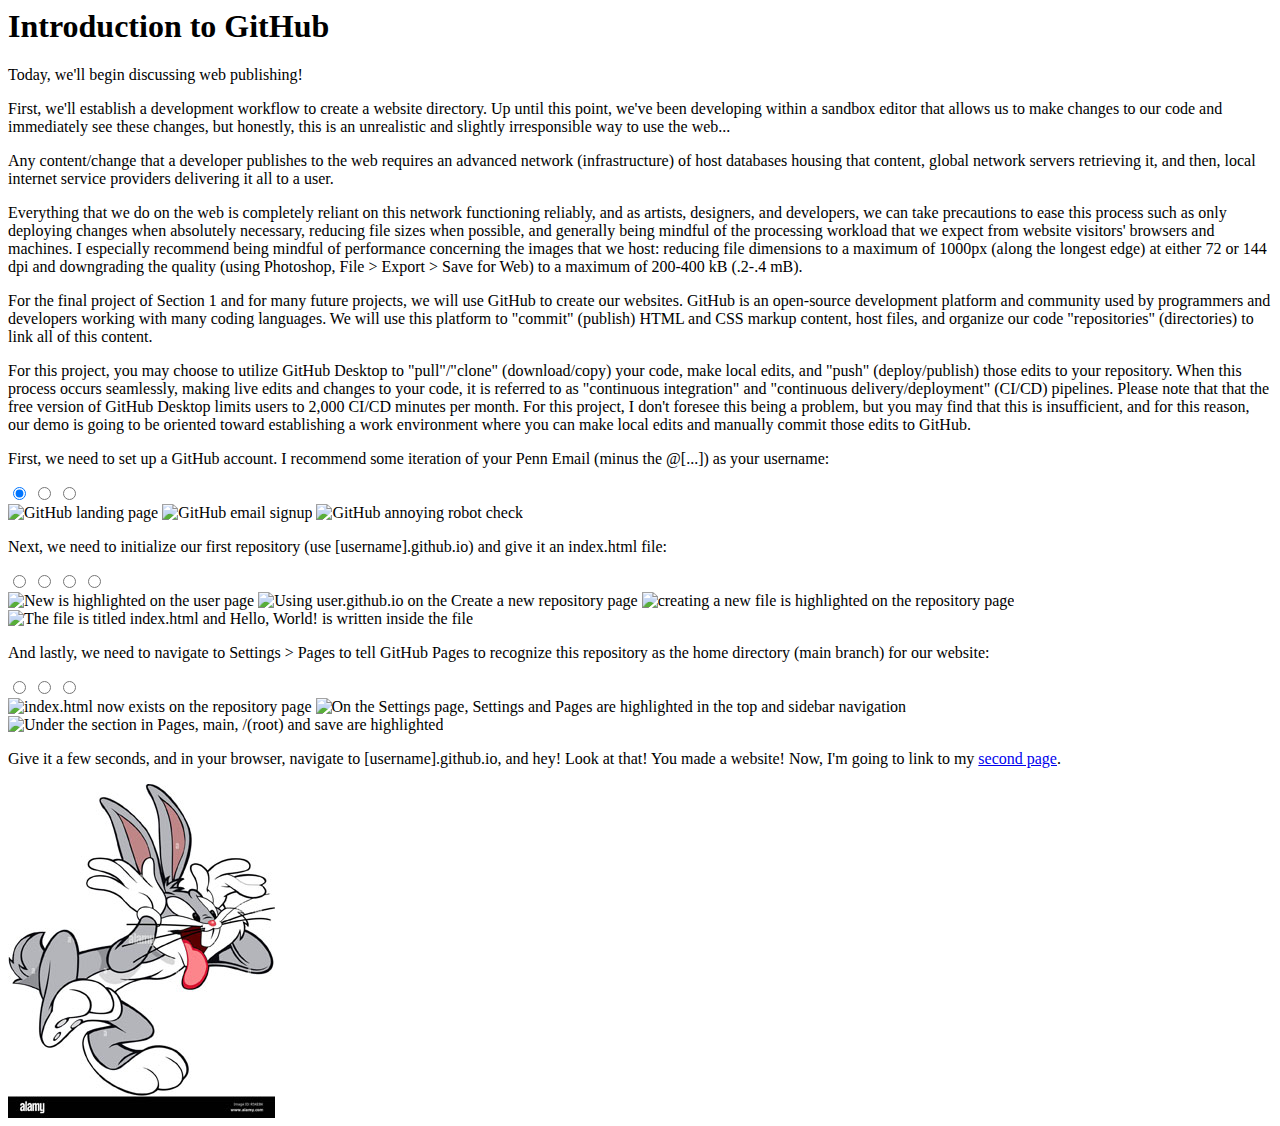
==== s1fp/index.html @ c7dd7c8c "Update index.html" ====
<head>
    <title> Introduction to GitHub </title>
    <link rel="stylesheet" href="style.css">
</head>

<body>
    <div id="wrapper">
        <h1>
            Introduction to GitHub
        </h1>
        <p>
            Today, we'll begin discussing web publishing!
        </p>
        <p>
            First, we'll establish a development workflow to create a
            website directory. Up until this point, we've been developing within a sandbox editor that allows us to make
            changes to our code and immediately see these changes, but honestly, this is an unrealistic and slightly
            irresponsible way to use the web...
        </p>
        <p>
            Any content/change that a developer publishes to the web requires an advanced network (infrastructure) of host
            databases housing that content, global network servers retrieving it, and then, local internet service providers
            delivering it all to a user.
        </p>
        <p>
            Everything that we do on the web is completely reliant on this network functioning reliably, and as artists,
            designers, and developers, we can take precautions to ease this process such as only deploying changes when
            absolutely necessary, reducing file sizes when possible, and generally being mindful of the processing
            workload that we expect from website visitors' browsers and machines. I especially recommend being mindful
            of performance concerning the images that we host: reducing file dimensions to a maximum of 1000px (along
            the longest edge) at either 72 or 144 dpi and downgrading the quality (using Photoshop, File > Export > Save
            for Web) to a maximum of 200-400 kB (.2-.4 mB).
        </p>
        <p>
            For the final project of Section 1 and for many future projects, we will use GitHub to create our websites.
            GitHub is an open-source development platform and community used by programmers and developers working with
            many coding languages. We will use this platform to "commit" (publish) HTML and CSS markup content, host
            files, and organize our code "repositories" (directories) to link all of this content.
        <p>
            For this project, you may choose to utilize GitHub Desktop to "pull"/"clone" (download/copy) your code, make
            local edits, and "push" (deploy/publish) those edits to your repository. When this process occurs
            seamlessly, making live edits and changes to your code, it is referred to as "continuous integration" and
            "continuous delivery/deployment" (CI/CD) pipelines. Please note that that the free version of GitHub Desktop
            limits users to 2,000 CI/CD minutes per month. For this project, I don't foresee this being a problem, but
            you may find that this is insufficient, and for this reason, our demo is going to be oriented toward
            establishing a work environment where you can make local edits and manually commit those edits to GitHub.
        </p>
        <p>
            First, we need to set up a GitHub account. I recommend some iteration of your Penn Email (minus the @[...]) 
            as your username:
        </p>

        <div id="slider">
            <input type="radio" name="slider" id="slide1nav" checked>
            <input type="radio" name="slider" id="slide2nav">
            <input type="radio" name="slider" id="slide3nav">
            <div id="slides">
                <div class="inner">
                    <img src="1.png" alt="GitHub landing page" class="slide slide_1">
                    <img src="2.png" alt="GitHub email signup" class="slide slide_2">
                    <img src="3.png" alt="GitHub annoying robot check" class="slide slide_3">
                </div>
            </div>
        </div>
        <p>
            Next, we need to initialize our first repository (use [username].github.io) and give it an index.html file:
        </p>
        <div id="slider">
            <input type="radio" name="slider" id="slide1nav">
            <input type="radio" name="slider" id="slide2nav">
            <input type="radio" name="slider" id="slide3nav">
            <input type="radio" name="slider" id="slide4nav">
            <div id="slides">
                <div class="inner">
                    <img src="4.png" alt="New is highlighted on the user page" class="slide slide_1">
                    <img src="5.png" alt="Using user.github.io on the Create a new repository page " class="slide slide_2">
                    <img src="6.png" alt="creating a new file is highlighted on the repository page" class="slide slide_3">
                    <img src="7.png" alt="The file is titled index.html and Hello, World! is written inside the file" class="slide slide_4">
                </div>
            </div>
        </div>
        <p>
            And lastly, we need to navigate to Settings > Pages to tell GitHub Pages to recognize this repository as the home directory (main branch) for our website:
        </p>
        <div id="slider">
            <input type="radio" name="slider" id="slide1nav">
            <input type="radio" name="slider" id="slide2nav">
            <input type="radio" name="slider" id="slide3nav">
            <div id="slides">
                <div class="inner">
                    <img src="8.png" alt="index.html now exists on the repository page" class="slide slide_1">
                    <img src="9.png" alt="On the Settings page, Settings and Pages are highlighted in the top and sidebar navigation" class="slide slide_2">
                    <img src="10.png" alt="Under the section in Pages, main, /(root) and save are highlighted" class="slide slide_3">
                </div>
            </div>
        </div>
        <p>
            Give it a few seconds, and in your browser, navigate to [username].github.io, and hey! Look at that! You made a website!
            Now, I'm going to link to my <a href="2.html">second page</a>.
        </p>
    </div>
</body>

<img src="bugs.jpeg">
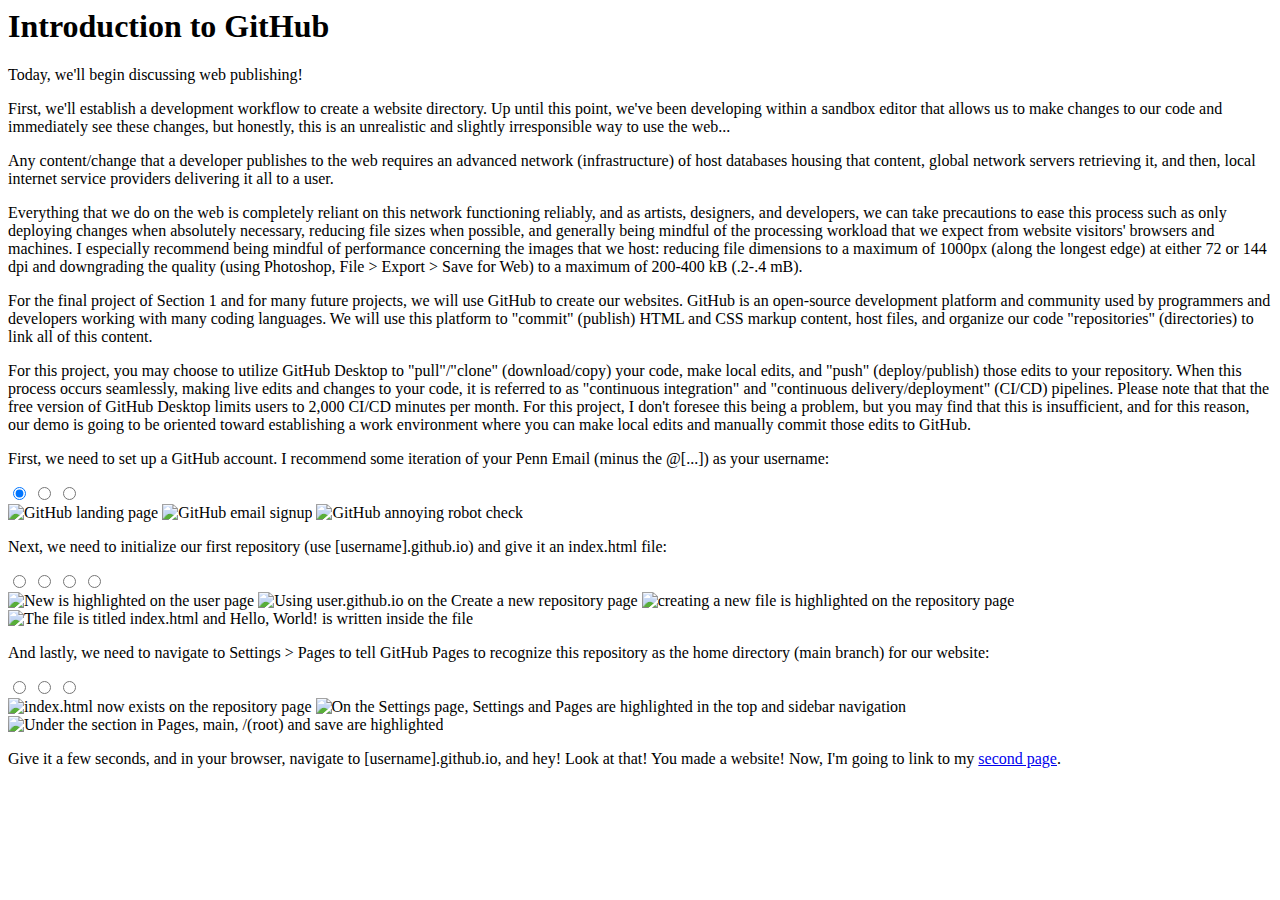
==== commit 1aa1fae8: "Add files via upload" ====
--- a/s1fp/index.html
+++ b/s1fp/index.html
@@ -99,6 +99,4 @@
             Now, I'm going to link to my <a href="2.html">second page</a>.
         </p>
     </div>
-</body>
-
-<img src="bugs.jpeg">
+</body>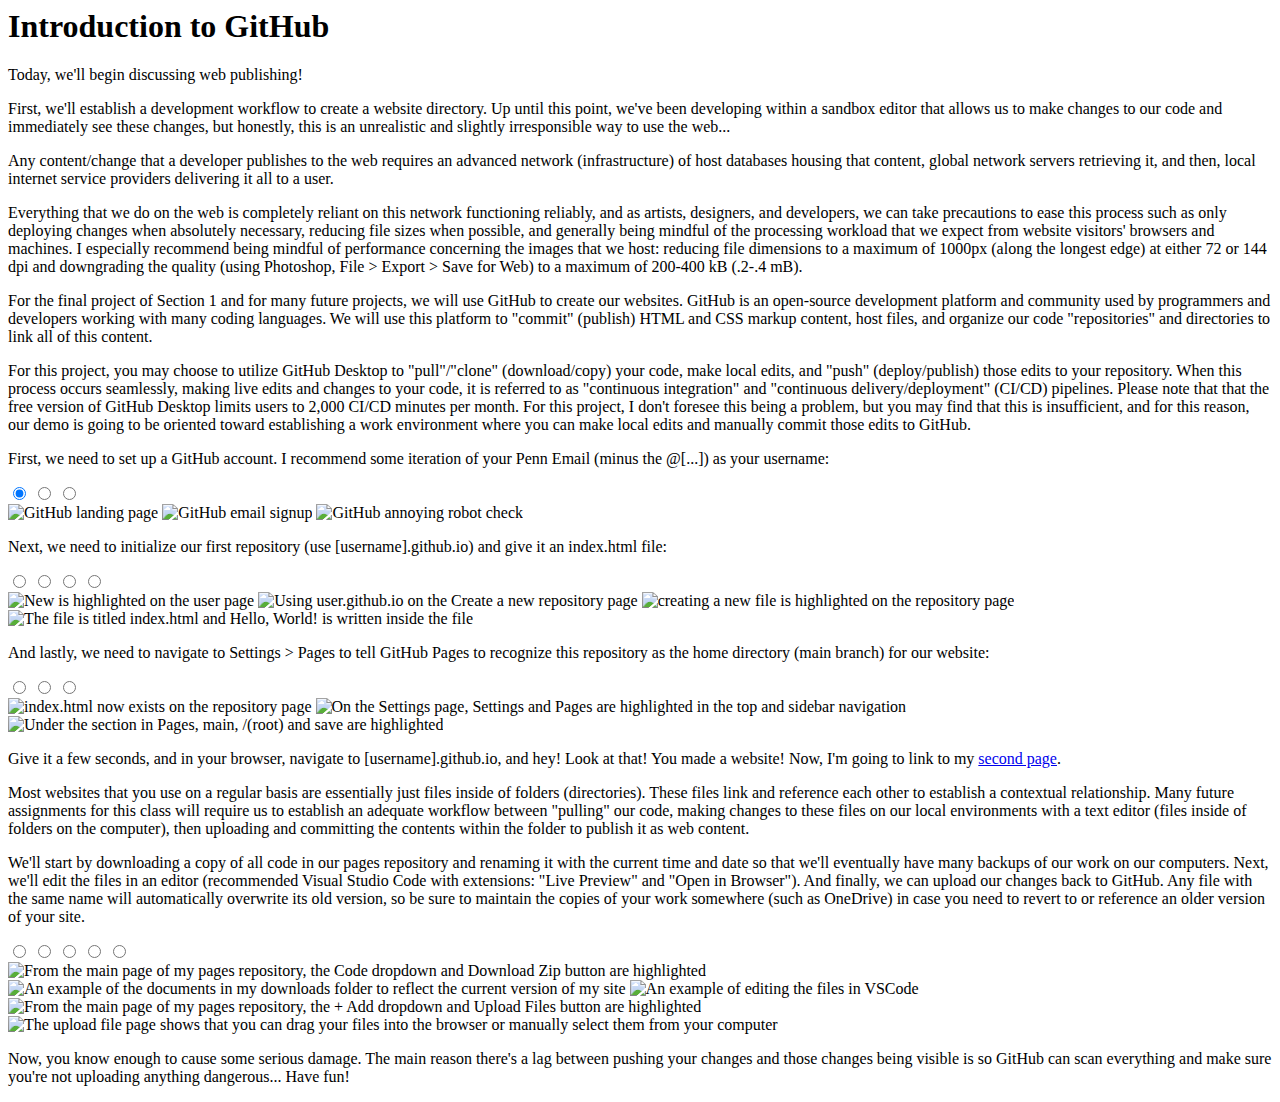
==== commit f8856db9: "Update index.html" ====
--- a/s1fp/index.html
+++ b/s1fp/index.html
@@ -12,10 +12,9 @@
             Today, we'll begin discussing web publishing!
         </p>
         <p>
-            First, we'll establish a development workflow to create a
-            website directory. Up until this point, we've been developing within a sandbox editor that allows us to make
-            changes to our code and immediately see these changes, but honestly, this is an unrealistic and slightly
-            irresponsible way to use the web...
+            First, we'll establish a development workflow to create a website directory. Up until this point, we've been 
+            developing within a sandbox editor that allows us to make changes to our code and immediately see these changes, 
+            but honestly, this is an unrealistic and slightly irresponsible way to use the web...
         </p>
         <p>
             Any content/change that a developer publishes to the web requires an advanced network (infrastructure) of host
@@ -35,7 +34,7 @@
             For the final project of Section 1 and for many future projects, we will use GitHub to create our websites.
             GitHub is an open-source development platform and community used by programmers and developers working with
             many coding languages. We will use this platform to "commit" (publish) HTML and CSS markup content, host
-            files, and organize our code "repositories" (directories) to link all of this content.
+            files, and organize our code "repositories" and directories to link all of this content.
         <p>
             For this project, you may choose to utilize GitHub Desktop to "pull"/"clone" (download/copy) your code, make
             local edits, and "push" (deploy/publish) those edits to your repository. When this process occurs
@@ -80,7 +79,8 @@
             </div>
         </div>
         <p>
-            And lastly, we need to navigate to Settings > Pages to tell GitHub Pages to recognize this repository as the home directory (main branch) for our website:
+            And lastly, we need to navigate to Settings > Pages to tell GitHub Pages to recognize this repository as the home 
+            directory (main branch) for our website:
         </p>
         <div id="slider">
             <input type="radio" name="slider" id="slide1nav">
@@ -98,5 +98,39 @@
             Give it a few seconds, and in your browser, navigate to [username].github.io, and hey! Look at that! You made a website!
             Now, I'm going to link to my <a href="2.html">second page</a>.
         </p>
+        <p>    
+            Most websites that you use on a regular basis are essentially just files inside of folders (directories). These files link 
+            and reference each other to establish a contextual relationship. Many future assignments for this class will require us to 
+            establish an adequate workflow between "pulling" our code, making changes to these files on our local environments with a 
+            text editor (files inside of folders on the computer), then uploading and committing the contents within the folder to publish
+            it as web content.
+        </p>
+        <p>
+            We'll start by downloading a copy of all code in our pages repository and renaming it with the current time 
+            and date so that we'll eventually have many backups of our work on our computers. Next, we'll edit the files in an editor 
+            (recommended Visual Studio Code with extensions: "Live Preview" and "Open in Browser"). And finally, we can upload our changes
+            back to GitHub. Any file with the same name will automatically overwrite its old version, so be sure to maintain the copies of
+            your work somewhere (such as OneDrive) in case you need to revert to or reference an older version of your site.
+        </p>
+        <div id="slider">
+            <input type="radio" name="slider" id="slide1nav">
+            <input type="radio" name="slider" id="slide2nav">
+            <input type="radio" name="slider" id="slide3nav">
+            <input type="radio" name="slider" id="slide4nav">
+            <input type="radio" name="slider" id="slide5nav">
+            <div id="slides">
+                <div class="inner">
+                    <img src="11.png" alt="From the main page of my pages repository, the Code dropdown and Download Zip button are highlighted" class="slide slide_1">
+                    <img src="12.png" alt="An example of the documents in my downloads folder to reflect the current version of my site" class="slide slide_2">
+                    <img src="13.png" alt="An example of editing the files in VSCode" class="slide slide_3">
+                    <img src="14.png" alt="From the main page of my pages repository, the + Add dropdown and Upload Files button are highlighted" class="slide slide_4">
+                    <img src="15.png" alt="The upload file page shows that you can drag your files into the browser or manually select them from your computer" class="slide slide_5">
+                </div>
+            </div>
+        </div>
+        <p>
+            Now, you know enough to cause some serious damage. The main reason there's a lag between pushing your changes and those 
+            changes being visible is so GitHub can scan everything and make sure you're not uploading anything dangerous... Have fun!
+        </p>
     </div>
-</body>+</body>
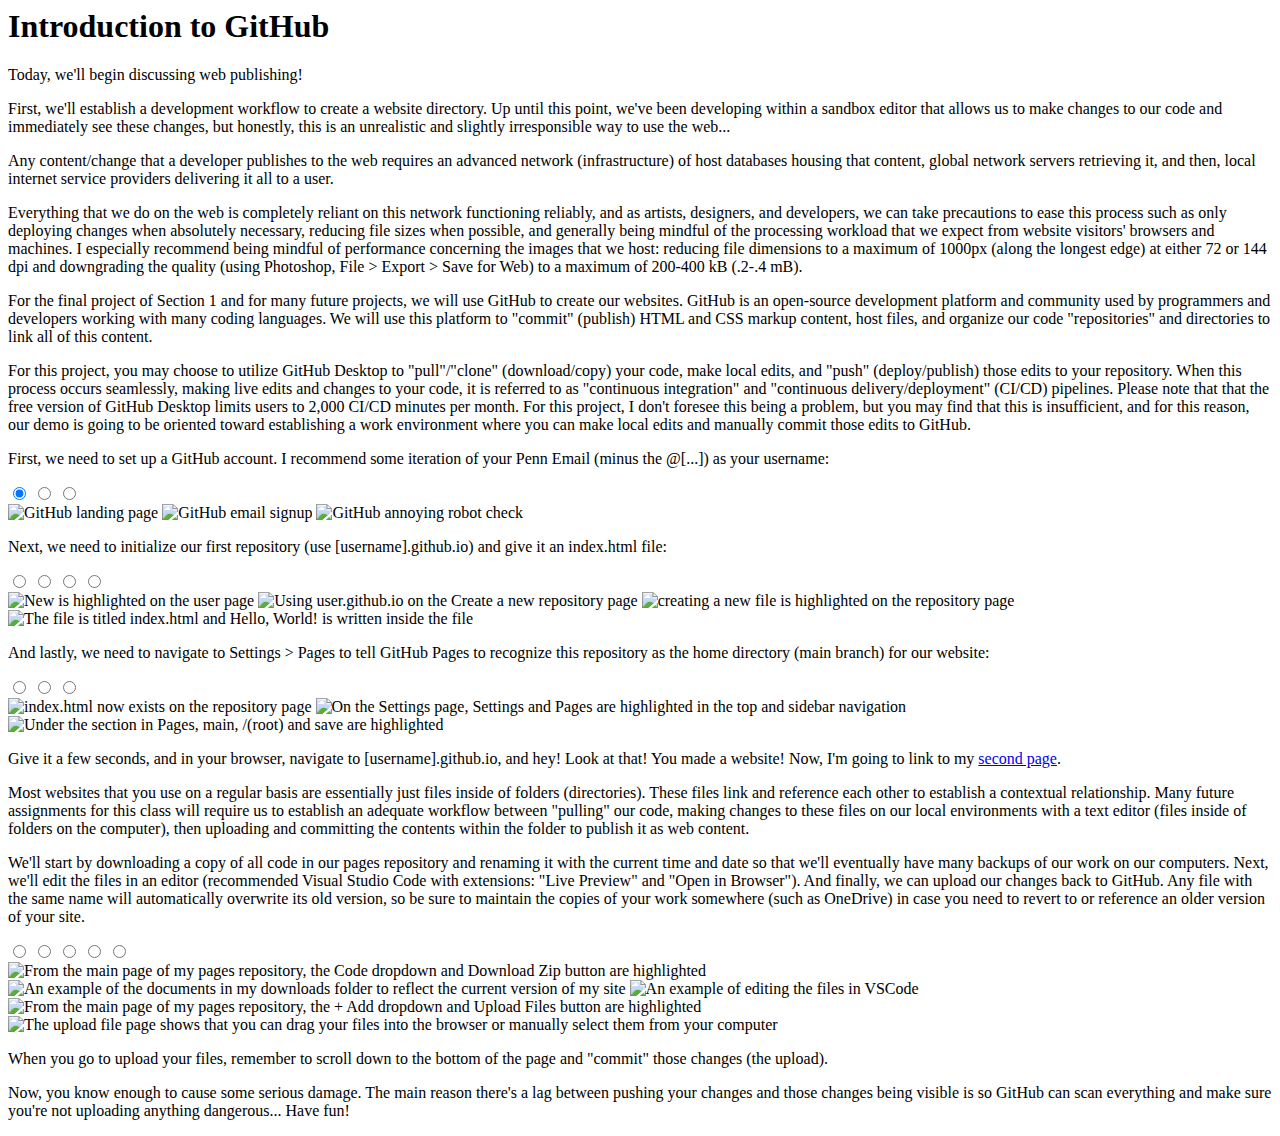
==== commit 54b50217: "Update index.html" ====
--- a/s1fp/index.html
+++ b/s1fp/index.html
@@ -129,6 +129,9 @@
             </div>
         </div>
         <p>
+            When you go to upload your files, remember to scroll down to the bottom of the page and "commit" those changes (the upload).
+        </p>
+        <p>
             Now, you know enough to cause some serious damage. The main reason there's a lag between pushing your changes and those 
             changes being visible is so GitHub can scan everything and make sure you're not uploading anything dangerous... Have fun!
         </p>
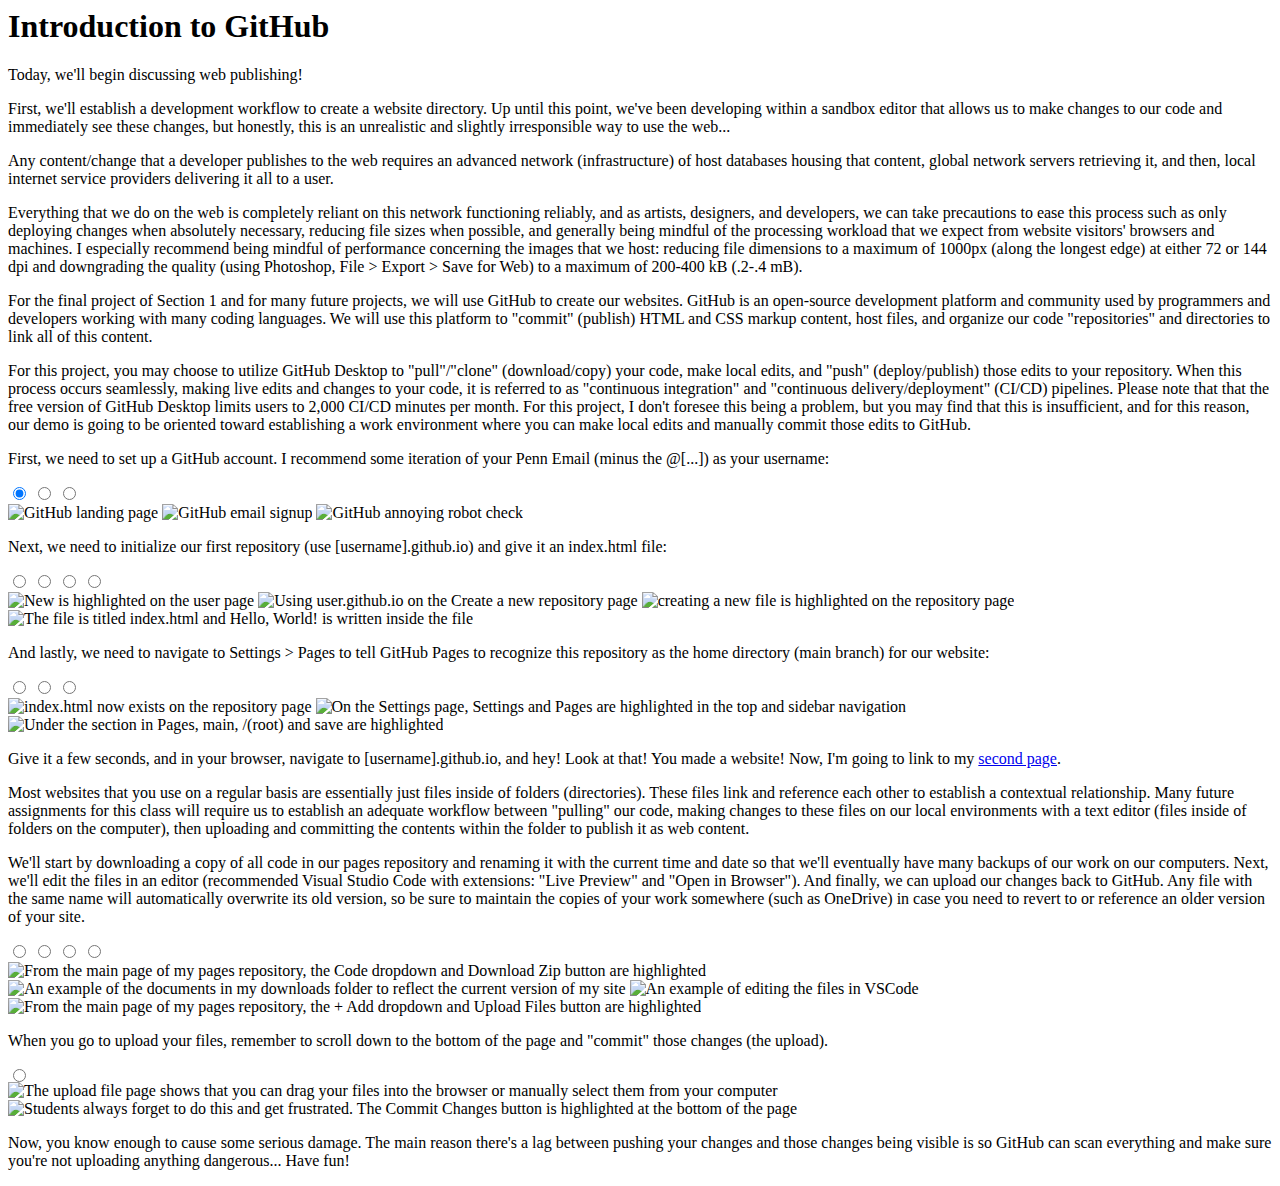
==== commit aac2a99c: "Update index.html" ====
--- a/s1fp/index.html
+++ b/s1fp/index.html
@@ -117,20 +117,27 @@
             <input type="radio" name="slider" id="slide2nav">
             <input type="radio" name="slider" id="slide3nav">
             <input type="radio" name="slider" id="slide4nav">
-            <input type="radio" name="slider" id="slide5nav">
             <div id="slides">
                 <div class="inner">
                     <img src="11.png" alt="From the main page of my pages repository, the Code dropdown and Download Zip button are highlighted" class="slide slide_1">
                     <img src="12.png" alt="An example of the documents in my downloads folder to reflect the current version of my site" class="slide slide_2">
                     <img src="13.png" alt="An example of editing the files in VSCode" class="slide slide_3">
                     <img src="14.png" alt="From the main page of my pages repository, the + Add dropdown and Upload Files button are highlighted" class="slide slide_4">
-                    <img src="15.png" alt="The upload file page shows that you can drag your files into the browser or manually select them from your computer" class="slide slide_5">
                 </div>
             </div>
         </div>
         <p>
             When you go to upload your files, remember to scroll down to the bottom of the page and "commit" those changes (the upload).
         </p>
+        <div id="slider">
+            <input type="radio" name="slider" id="slide1nav">
+            <div id="slides">
+                <div class="inner">
+                    <img src="15.png" alt="The upload file page shows that you can drag your files into the browser or manually select them from your computer" class="slide slide_1">
+                    <img src="15.png" alt="Students always forget to do this and get frustrated. The Commit Changes button is highlighted at the bottom of the page" class="slide slide_2">
+                </div>
+            </div>
+        </div>
         <p>
             Now, you know enough to cause some serious damage. The main reason there's a lag between pushing your changes and those 
             changes being visible is so GitHub can scan everything and make sure you're not uploading anything dangerous... Have fun!
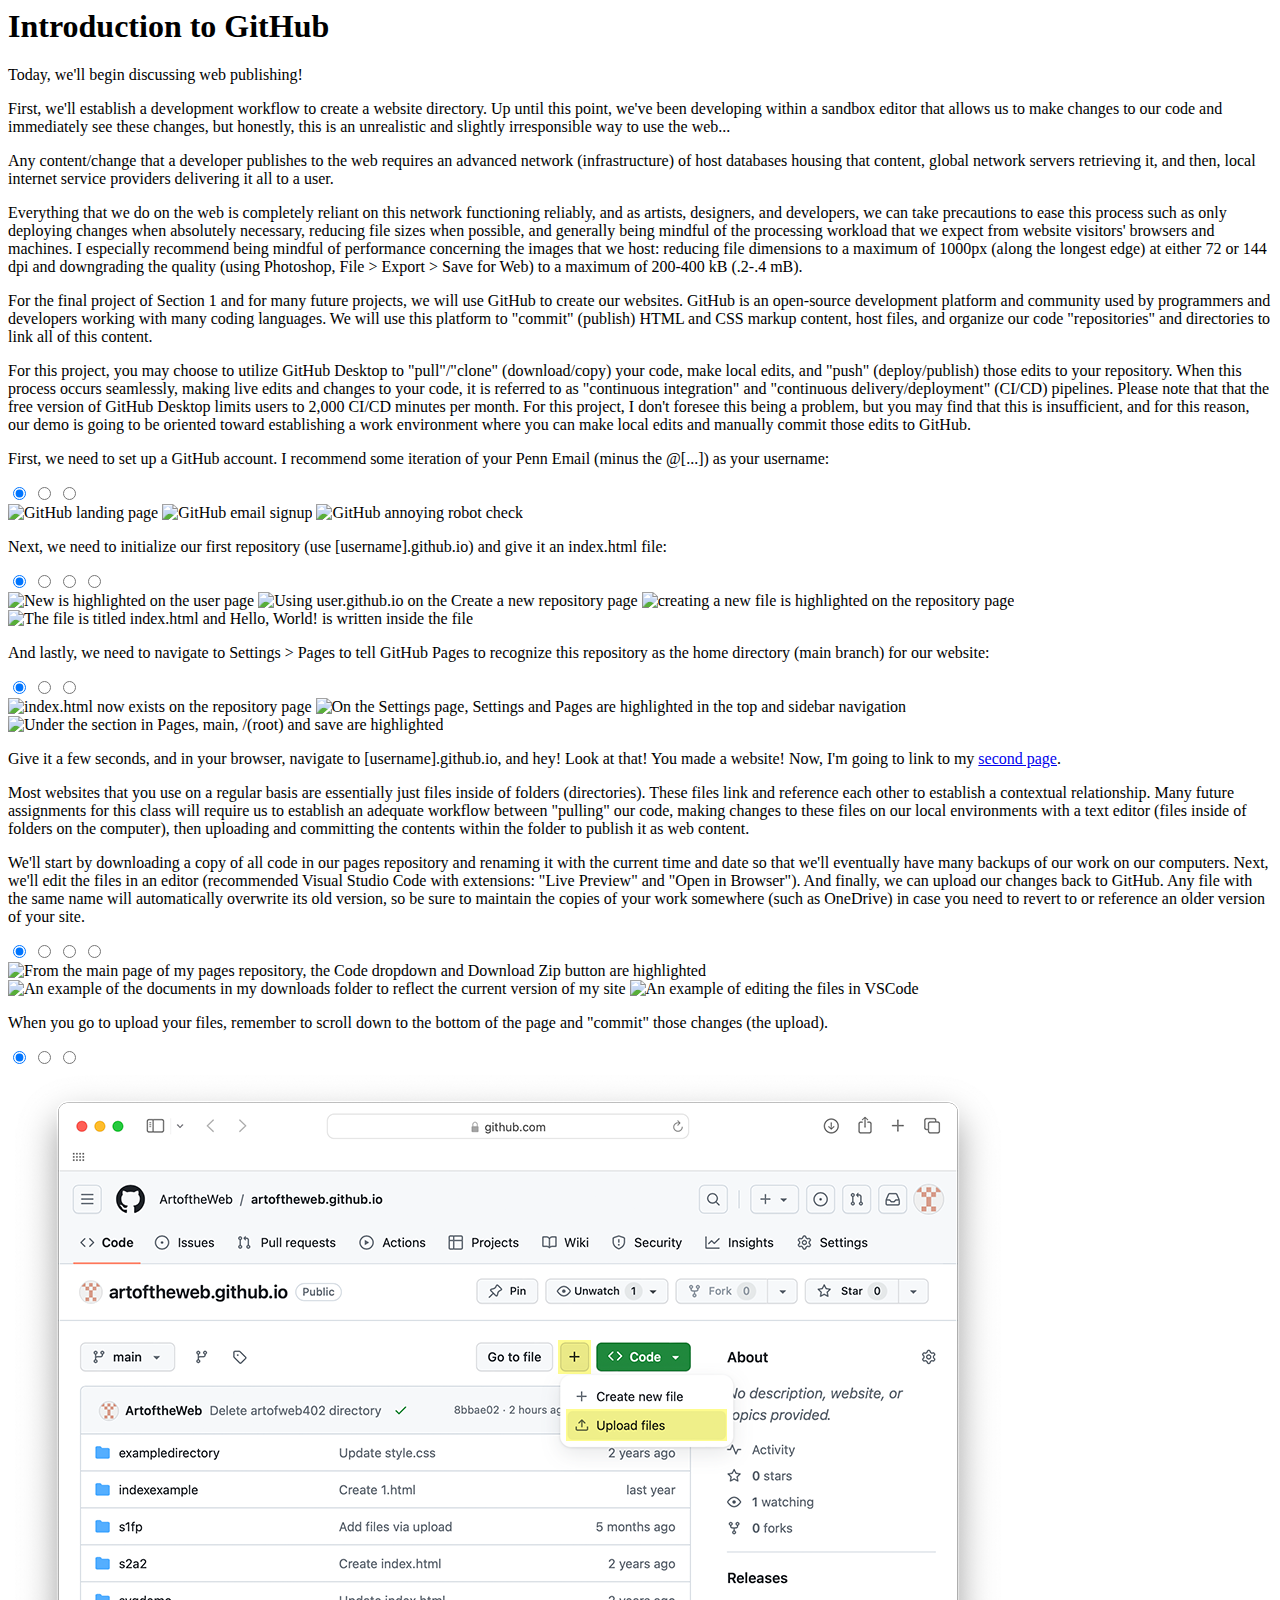
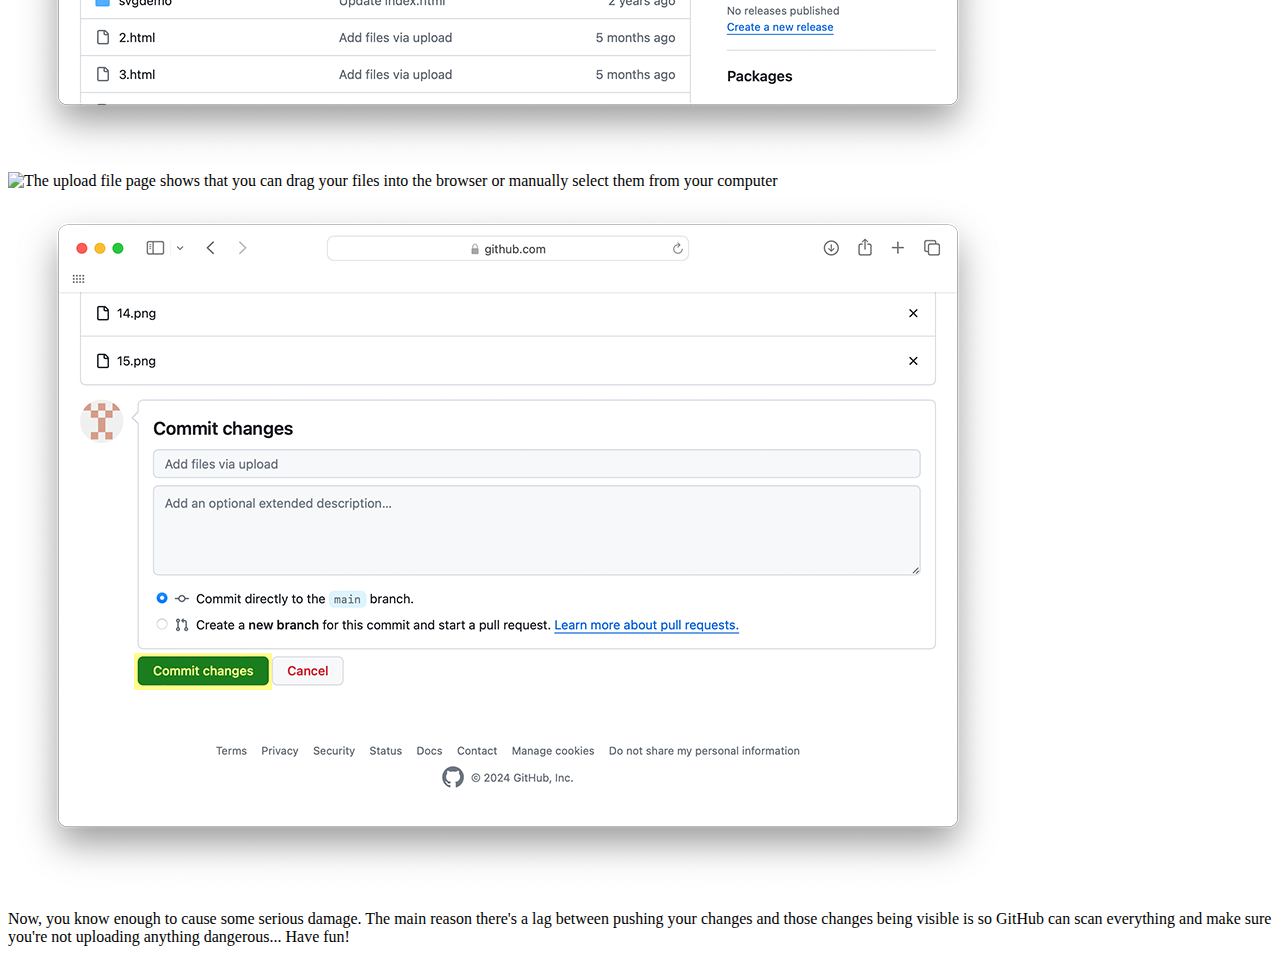
==== commit 586499f7: "Update index.html" ====
--- a/s1fp/index.html
+++ b/s1fp/index.html
@@ -50,9 +50,9 @@
         </p>
 
         <div id="slider">
-            <input type="radio" name="slider" id="slide1nav" checked>
-            <input type="radio" name="slider" id="slide2nav">
-            <input type="radio" name="slider" id="slide3nav">
+            <input type="radio" name="slider1" id="slide1nav" checked>
+            <input type="radio" name="slider1" id="slide2nav">
+            <input type="radio" name="slider1" id="slide3nav">
             <div id="slides">
                 <div class="inner">
                     <img src="1.png" alt="GitHub landing page" class="slide slide_1">
@@ -65,10 +65,10 @@
             Next, we need to initialize our first repository (use [username].github.io) and give it an index.html file:
         </p>
         <div id="slider">
-            <input type="radio" name="slider" id="slide1nav">
-            <input type="radio" name="slider" id="slide2nav">
-            <input type="radio" name="slider" id="slide3nav">
-            <input type="radio" name="slider" id="slide4nav">
+            <input type="radio" name="slider2" id="slide1nav" checked>
+            <input type="radio" name="slider2" id="slide2nav">
+            <input type="radio" name="slider2" id="slide3nav">
+            <input type="radio" name="slider2" id="slide4nav">
             <div id="slides">
                 <div class="inner">
                     <img src="4.png" alt="New is highlighted on the user page" class="slide slide_1">
@@ -83,9 +83,9 @@
             directory (main branch) for our website:
         </p>
         <div id="slider">
-            <input type="radio" name="slider" id="slide1nav">
-            <input type="radio" name="slider" id="slide2nav">
-            <input type="radio" name="slider" id="slide3nav">
+            <input type="radio" name="slider3" id="slide1nav" checked>
+            <input type="radio" name="slider3" id="slide2nav">
+            <input type="radio" name="slider3" id="slide3nav">
             <div id="slides">
                 <div class="inner">
                     <img src="8.png" alt="index.html now exists on the repository page" class="slide slide_1">
@@ -113,16 +113,15 @@
             your work somewhere (such as OneDrive) in case you need to revert to or reference an older version of your site.
         </p>
         <div id="slider">
-            <input type="radio" name="slider" id="slide1nav">
-            <input type="radio" name="slider" id="slide2nav">
-            <input type="radio" name="slider" id="slide3nav">
-            <input type="radio" name="slider" id="slide4nav">
+            <input type="radio" name="slider4" id="slide1nav" checked>
+            <input type="radio" name="slider4" id="slide2nav">
+            <input type="radio" name="slider4" id="slide3nav">
+            <input type="radio" name="slider4" id="slide4nav">
             <div id="slides">
                 <div class="inner">
                     <img src="11.png" alt="From the main page of my pages repository, the Code dropdown and Download Zip button are highlighted" class="slide slide_1">
                     <img src="12.png" alt="An example of the documents in my downloads folder to reflect the current version of my site" class="slide slide_2">
                     <img src="13.png" alt="An example of editing the files in VSCode" class="slide slide_3">
-                    <img src="14.png" alt="From the main page of my pages repository, the + Add dropdown and Upload Files button are highlighted" class="slide slide_4">
                 </div>
             </div>
         </div>
@@ -130,11 +129,14 @@
             When you go to upload your files, remember to scroll down to the bottom of the page and "commit" those changes (the upload).
         </p>
         <div id="slider">
-            <input type="radio" name="slider" id="slide1nav">
+            <input type="radio" name="slider5" id="slide1nav" checked>
+            <input type="radio" name="slider5" id="slide2nav">
+            <input type="radio" name="slider5" id="slide3nav">
             <div id="slides">
                 <div class="inner">
-                    <img src="15.png" alt="The upload file page shows that you can drag your files into the browser or manually select them from your computer" class="slide slide_1">
-                    <img src="15.png" alt="Students always forget to do this and get frustrated. The Commit Changes button is highlighted at the bottom of the page" class="slide slide_2">
+                    <img src="14.png" alt="From the main page of my pages repository, the + Add dropdown and Upload Files button are highlighted" class="slide slide_1">
+                    <img src="15.png" alt="The upload file page shows that you can drag your files into the browser or manually select them from your computer" class="slide slide_2">
+                    <img src="16.png" alt="Students always forget to do this and get frustrated. The Commit Changes button is highlighted at the bottom of the page" class="slide slide_3">
                 </div>
             </div>
         </div>
